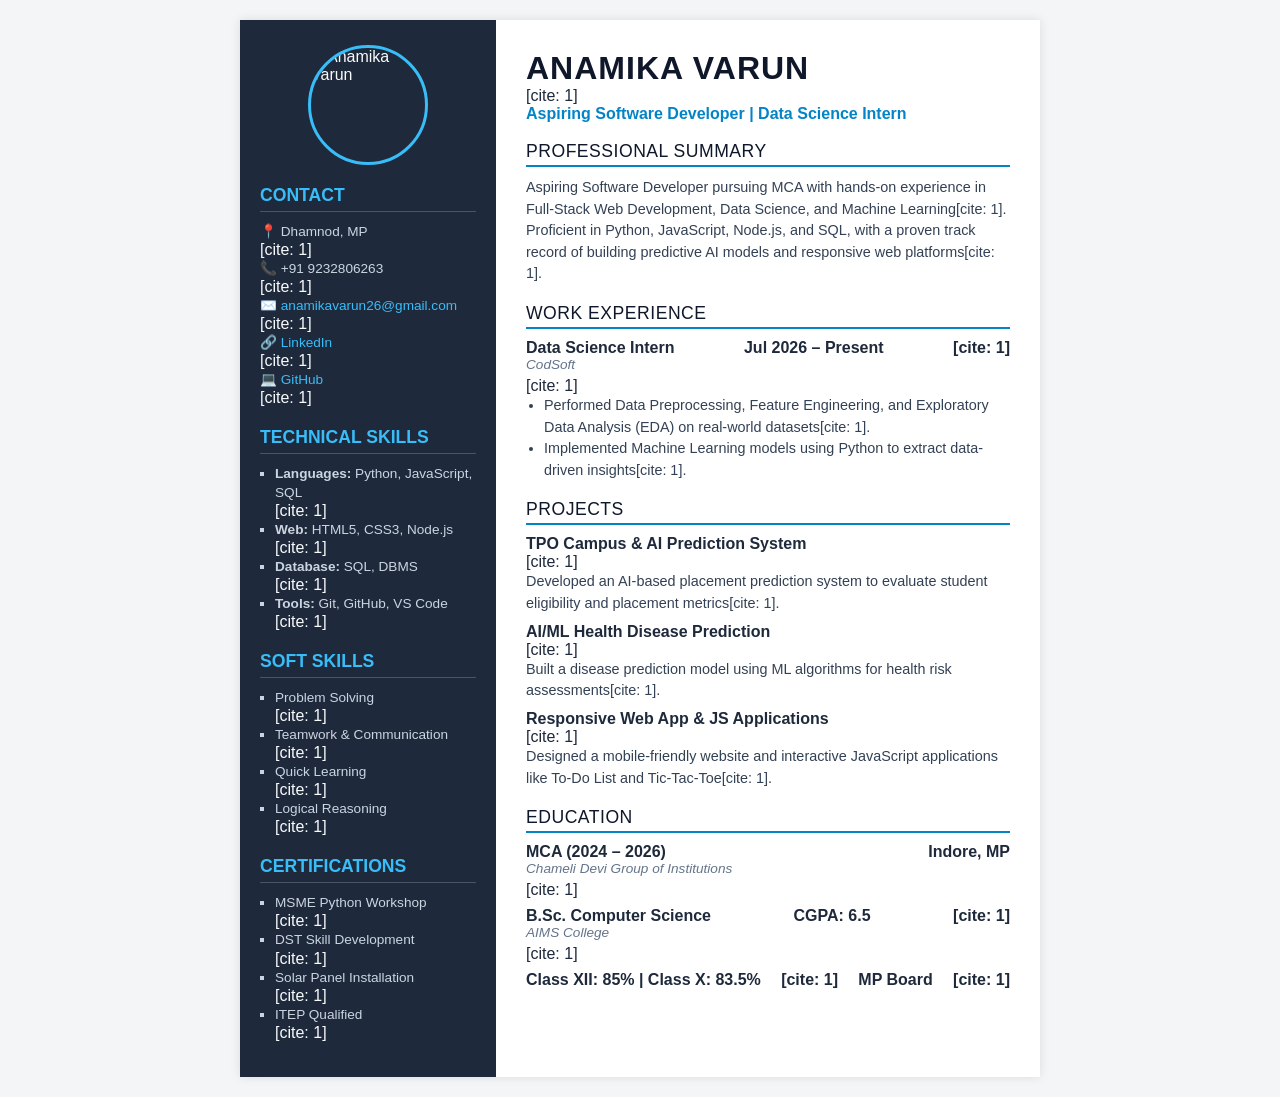
==== resume.html @ d8248090 "Add initial resume.html file with personal details" ====
<!DOCTYPE html>
<html lang="en">
<head>
  <meta charset="UTF-8">
  <title>Anamika Varun - Resume</title>
  <style>
    * { box-sizing: border-box; margin: 0; padding: 0; font-family: 'Segoe UI', Tahoma, Geneva, Verdana, sans-serif; }
    body { background-color: #f4f5f7; display: flex; justify-content: center; padding: 20px; }
    .resume-container { width: 800px; background: #fff; display: flex; box-shadow: 0 0 10px rgba(0,0,0,0.1); }
    
    /* Left Sidebar */
    .sidebar { width: 32%; background-color: #1e293b; color: #f8fafc; padding: 25px 20px; }
    .profile-pic { width: 120px; height: 120px; border-radius: 50%; object-fit: cover; border: 3px solid #38bdf8; display: block; margin: 0 auto 15px; }
    .sidebar h3 { color: #38bdf8; font-size: 1.1rem; border-bottom: 1px solid #475569; padding-bottom: 5px; margin: 20px 0 10px; }
    .sidebar p, .sidebar li { font-size: 0.85rem; line-height: 1.4; color: #cbd5e1; }
    .sidebar ul { list-style-type: square; padding-left: 15px; }
    .sidebar a { color: #38bdf8; text-decoration: none; word-break: break-all; }
    
    /* Right Main Content */
    .main-content { width: 68%; padding: 30px; color: #1e293b; }
    .header h1 { font-size: 2rem; color: #0f172a; text-transform: uppercase; letter-spacing: 1px; }
    .header h2 { font-size: 1rem; color: #0284c7; font-weight: 600; margin-bottom: 15px; }
    
    .section-title { font-size: 1.1rem; color: #0f172a; border-bottom: 2px solid #0284c7; padding-bottom: 3px; margin: 18px 0 10px; text-transform: uppercase; letter-spacing: 0.5px; }
    p, li { font-size: 0.9rem; line-height: 1.5; color: #334155; }
    ul { padding-left: 18px; margin-bottom: 10px; }
    
    .item-header { display: flex; justify-content: space-between; font-weight: bold; margin-top: 8px; }
    .item-sub { font-style: italic; color: #64748b; font-size: 0.85rem; margin-bottom: 5px; }
  </style>
</head>
<body>

  <div class="resume-container">
    <!-- LEFT SIDEBAR -->
    <div class="sidebar">
      <!-- Aap apni photo yahan link kar sakti hain -->
      <img src="https://via.placeholder.com/150" alt="Anamika Varun" class="profile-pic">
      
      <h3>CONTACT</h3>
      <p>📍 Dhamnod, MP</p>[cite: 1]
      <p>📞 +91 9232806263</p>[cite: 1]
      <p>✉️ <a href="mailto:anamikavarun26@gmail.com">anamikavarun26@gmail.com</a></p>[cite: 1]
      <p>🔗 <a href="https://linkedin.com/in/anamika-varun-627411368">LinkedIn</a></p>[cite: 1]
      <p>💻 <a href="https://github.com/anamikavarun26-bot">GitHub</a></p>[cite: 1]

      <h3>TECHNICAL SKILLS</h3>
      <ul>
        <li><b>Languages:</b> Python, JavaScript, SQL</li>[cite: 1]
        <li><b>Web:</b> HTML5, CSS3, Node.js</li>[cite: 1]
        <li><b>Database:</b> SQL, DBMS</li>[cite: 1]
        <li><b>Tools:</b> Git, GitHub, VS Code</li>[cite: 1]
      </ul>

      <h3>SOFT SKILLS</h3>
      <ul>
        <li>Problem Solving</li>[cite: 1]
        <li>Teamwork & Communication</li>[cite: 1]
        <li>Quick Learning</li>[cite: 1]
        <li>Logical Reasoning</li>[cite: 1]
      </ul>

      <h3>CERTIFICATIONS</h3>
      <ul>
        <li>MSME Python Workshop</li>[cite: 1]
        <li>DST Skill Development</li>[cite: 1]
        <li>Solar Panel Installation</li>[cite: 1]
        <li>ITEP Qualified</li>[cite: 1]
      </ul>
    </div>

    <!-- RIGHT MAIN CONTENT -->
    <div class="main-content">
      <div class="header">
        <h1>ANAMIKA VARUN</h1>[cite: 1]
        <h2>Aspiring Software Developer | Data Science Intern</h2>
      </div>

      <div class="section-title">Professional Summary</div>
      <p>Aspiring Software Developer pursuing MCA with hands-on experience in Full-Stack Web Development, Data Science, and Machine Learning[cite: 1]. Proficient in Python, JavaScript, Node.js, and SQL, with a proven track record of building predictive AI models and responsive web platforms[cite: 1].</p>

      <div class="section-title">Work Experience</div>
      <div class="item-header">
        <span>Data Science Intern</span>
        <span>Jul 2026 – Present</span>[cite: 1]
      </div>
      <div class="item-sub">CodSoft</div>[cite: 1]
      <ul>
        <li>Performed Data Preprocessing, Feature Engineering, and Exploratory Data Analysis (EDA) on real-world datasets[cite: 1].</li>
        <li>Implemented Machine Learning models using Python to extract data-driven insights[cite: 1].</li>
      </ul>

      <div class="section-title">Projects</div>
      <div class="item-header">TPO Campus & AI Prediction System</div>[cite: 1]
      <p>Developed an AI-based placement prediction system to evaluate student eligibility and placement metrics[cite: 1].</p>

      <div class="item-header">AI/ML Health Disease Prediction</div>[cite: 1]
      <p>Built a disease prediction model using ML algorithms for health risk assessments[cite: 1].</p>

      <div class="item-header">Responsive Web App & JS Applications</div>[cite: 1]
      <p>Designed a mobile-friendly website and interactive JavaScript applications like To-Do List and Tic-Tac-Toe[cite: 1].</p>

      <div class="section-title">Education</div>
      <div class="item-header">
        <span>MCA (2024 – 2026)</span>
        <span>Indore, MP</span>
      </div>
      <div class="item-sub">Chameli Devi Group of Institutions</div>[cite: 1]

      <div class="item-header">
        <span>B.Sc. Computer Science</span>
        <span>CGPA: 6.5</span>[cite: 1]
      </div>
      <div class="item-sub">AIMS College</div>[cite: 1]

      <div class="item-header">
        <span>Class XII: 85% | Class X: 83.5%</span>[cite: 1]
        <span>MP Board</span>[cite: 1]
      </div>
    </div>
  </div>

</body>
</html>
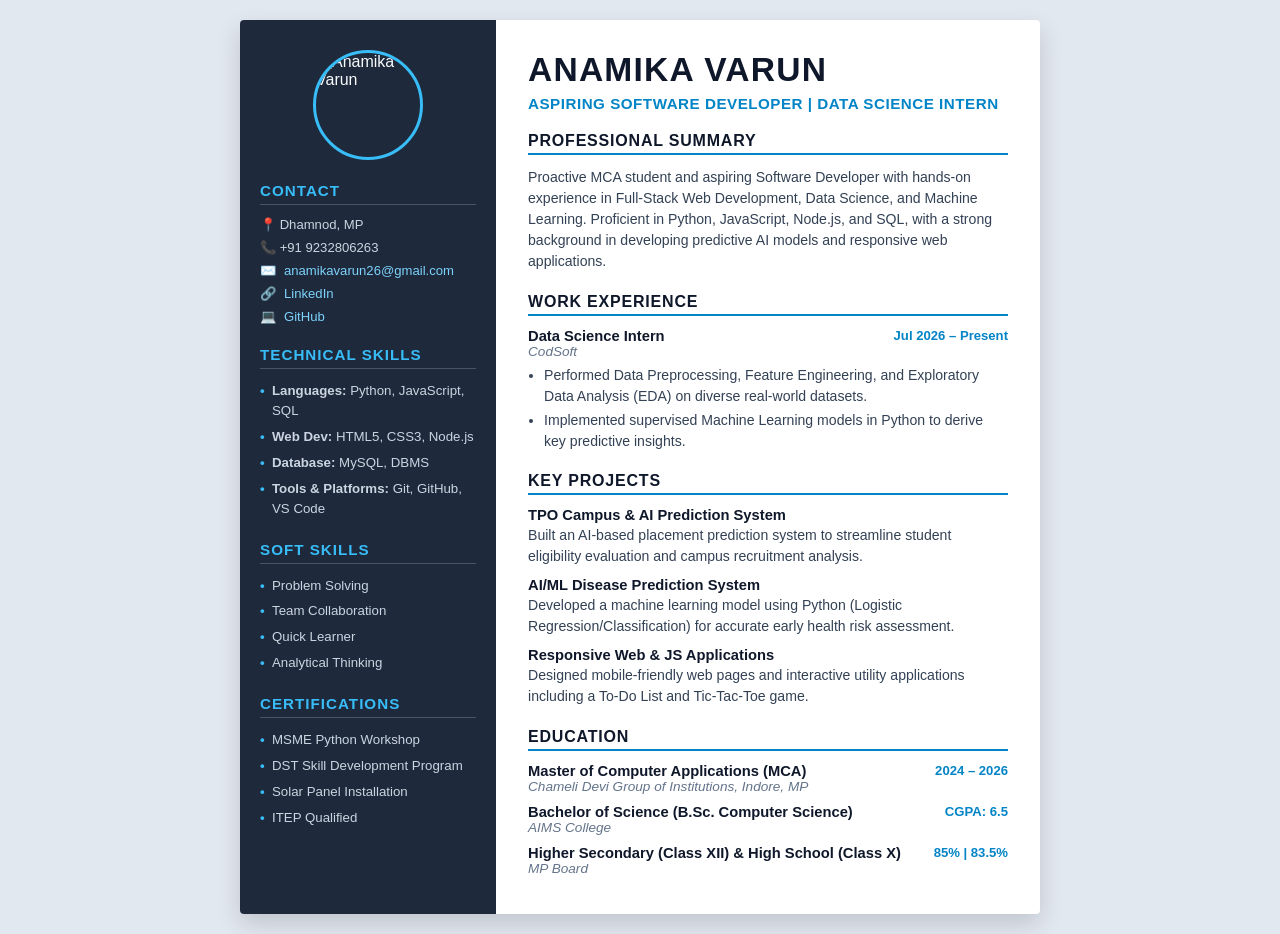
==== commit 8377b2dd: "Update resume.html" ====
--- a/resume.html
+++ b/resume.html
@@ -2,31 +2,204 @@
 <html lang="en">
 <head>
   <meta charset="UTF-8">
+  <meta name="viewport" content="width=device-width, initial-scale=1.0">
   <title>Anamika Varun - Resume</title>
   <style>
-    * { box-sizing: border-box; margin: 0; padding: 0; font-family: 'Segoe UI', Tahoma, Geneva, Verdana, sans-serif; }
-    body { background-color: #f4f5f7; display: flex; justify-content: center; padding: 20px; }
-    .resume-container { width: 800px; background: #fff; display: flex; box-shadow: 0 0 10px rgba(0,0,0,0.1); }
+    :root {
+      --primary: #0f172a;
+      --accent: #0284c7;
+      --sidebar-bg: #1e293b;
+      --sidebar-text: #f8fafc;
+      --text-main: #334155;
+      --light-accent: #38bdf8;
+    }
+
+    * { 
+      box-sizing: border-box; 
+      margin: 0; 
+      padding: 0; 
+      font-family: 'Inter', 'Segoe UI', Arial, sans-serif; 
+    }
+
+    body { 
+      background-color: #e2e8f0; 
+      display: flex; 
+      justify-content: center; 
+      padding: 20px; 
+      color: var(--text-main);
+    }
+
+    .resume-container { 
+      width: 800px; 
+      background: #fff; 
+      display: flex; 
+      box-shadow: 0 10px 25px rgba(0,0,0,0.15); 
+      border-radius: 4px;
+      overflow: hidden;
+    }
     
     /* Left Sidebar */
-    .sidebar { width: 32%; background-color: #1e293b; color: #f8fafc; padding: 25px 20px; }
-    .profile-pic { width: 120px; height: 120px; border-radius: 50%; object-fit: cover; border: 3px solid #38bdf8; display: block; margin: 0 auto 15px; }
-    .sidebar h3 { color: #38bdf8; font-size: 1.1rem; border-bottom: 1px solid #475569; padding-bottom: 5px; margin: 20px 0 10px; }
-    .sidebar p, .sidebar li { font-size: 0.85rem; line-height: 1.4; color: #cbd5e1; }
-    .sidebar ul { list-style-type: square; padding-left: 15px; }
-    .sidebar a { color: #38bdf8; text-decoration: none; word-break: break-all; }
+    .sidebar { 
+      width: 32%; 
+      background-color: var(--sidebar-bg); 
+      color: var(--sidebar-text); 
+      padding: 30px 20px; 
+    }
+
+    .profile-pic { 
+      width: 110px; 
+      height: 110px; 
+      border-radius: 50%; 
+      object-fit: cover; 
+      border: 3px solid var(--light-accent); 
+      display: block; 
+      margin: 0 auto 15px; 
+    }
+
+    .sidebar h3 { 
+      color: var(--light-accent); 
+      font-size: 0.95rem; 
+      letter-spacing: 1px;
+      border-bottom: 1px solid #475569; 
+      padding-bottom: 5px; 
+      margin: 22px 0 12px; 
+      text-transform: uppercase;
+    }
+
+    .contact-item {
+      display: flex;
+      align-items: center;
+      gap: 8px;
+      font-size: 0.82rem;
+      margin-bottom: 8px;
+      color: #cbd5e1;
+    }
+
+    .sidebar ul { 
+      list-style-type: none; 
+      padding-left: 0; 
+    }
+
+    .sidebar li { 
+      font-size: 0.83rem; 
+      line-height: 1.5; 
+      color: #cbd5e1; 
+      margin-bottom: 6px;
+      position: relative;
+      padding-left: 12px;
+    }
+
+    .sidebar li::before {
+      content: "•";
+      color: var(--light-accent);
+      font-weight: bold;
+      position: absolute;
+      left: 0;
+    }
+
+    .sidebar a { 
+      color: #7dd3fc; 
+      text-decoration: none; 
+      word-break: break-all; 
+      transition: color 0.2s;
+    }
+
+    .sidebar a:hover {
+      text-decoration: underline;
+    }
     
     /* Right Main Content */
-    .main-content { width: 68%; padding: 30px; color: #1e293b; }
-    .header h1 { font-size: 2rem; color: #0f172a; text-transform: uppercase; letter-spacing: 1px; }
-    .header h2 { font-size: 1rem; color: #0284c7; font-weight: 600; margin-bottom: 15px; }
+    .main-content { 
+      width: 68%; 
+      padding: 32px; 
+    }
+
+    .header h1 { 
+      font-size: 2.1rem; 
+      color: var(--primary); 
+      text-transform: uppercase; 
+      letter-spacing: 1.2px; 
+      line-height: 1.1;
+    }
+
+    .header h2 { 
+      font-size: 0.95rem; 
+      color: var(--accent); 
+      font-weight: 600; 
+      margin-top: 6px;
+      margin-bottom: 15px; 
+      text-transform: uppercase;
+      letter-spacing: 0.5px;
+    }
+
+    .section-title { 
+      font-size: 1rem; 
+      color: var(--primary); 
+      border-bottom: 2px solid var(--accent); 
+      padding-bottom: 3px; 
+      margin: 20px 0 12px; 
+      text-transform: uppercase; 
+      letter-spacing: 0.8px; 
+      font-weight: 700;
+    }
+
+    p, li { 
+      font-size: 0.88rem; 
+      line-height: 1.5; 
+      color: #334155; 
+    }
+
+    .main-content ul { 
+      padding-left: 16px; 
+      margin-top: 4px;
+      margin-bottom: 10px; 
+    }
+
+    .main-content li {
+      margin-bottom: 3px;
+    }
     
-    .section-title { font-size: 1.1rem; color: #0f172a; border-bottom: 2px solid #0284c7; padding-bottom: 3px; margin: 18px 0 10px; text-transform: uppercase; letter-spacing: 0.5px; }
-    p, li { font-size: 0.9rem; line-height: 1.5; color: #334155; }
-    ul { padding-left: 18px; margin-bottom: 10px; }
-    
-    .item-header { display: flex; justify-content: space-between; font-weight: bold; margin-top: 8px; }
-    .item-sub { font-style: italic; color: #64748b; font-size: 0.85rem; margin-bottom: 5px; }
+    .item-header { 
+      display: flex; 
+      justify-content: space-between; 
+      font-weight: 700; 
+      margin-top: 10px; 
+      color: #0f172a;
+      font-size: 0.92rem;
+    }
+
+    .item-date {
+      font-weight: 600;
+      color: var(--accent);
+      font-size: 0.82rem;
+    }
+
+    .item-sub { 
+      font-style: italic; 
+      color: #64748b; 
+      font-size: 0.85rem; 
+      margin-bottom: 6px; 
+    }
+
+    .project-item {
+      margin-bottom: 10px;
+    }
+
+    .project-item p {
+      margin-top: 2px;
+    }
+
+    /* Print Optimization */
+    @media print {
+      body { 
+        background-color: #fff; 
+        padding: 0; 
+      }
+      .resume-container { 
+        box-shadow: none; 
+        width: 100%; 
+      }
+    }
   </style>
 </head>
 <body>
@@ -34,89 +207,101 @@
   <div class="resume-container">
     <!-- LEFT SIDEBAR -->
     <div class="sidebar">
-      <!-- Aap apni photo yahan link kar sakti hain -->
       <img src="https://via.placeholder.com/150" alt="Anamika Varun" class="profile-pic">
       
-      <h3>CONTACT</h3>
-      <p>📍 Dhamnod, MP</p>[cite: 1]
-      <p>📞 +91 9232806263</p>[cite: 1]
-      <p>✉️ <a href="mailto:anamikavarun26@gmail.com">anamikavarun26@gmail.com</a></p>[cite: 1]
-      <p>🔗 <a href="https://linkedin.com/in/anamika-varun-627411368">LinkedIn</a></p>[cite: 1]
-      <p>💻 <a href="https://github.com/anamikavarun26-bot">GitHub</a></p>[cite: 1]
-
-      <h3>TECHNICAL SKILLS</h3>
+      <h3>Contact</h3>
+      <div class="contact-item">📍 Dhamnod, MP</div>
+      <div class="contact-item">📞 +91 9232806263</div>
+      <div class="contact-item">✉️ <a href="mailto:anamikavarun26@gmail.com">anamikavarun26@gmail.com</a></div>
+      <div class="contact-item">🔗 <a href="https://linkedin.com/in/anamika-varun-627411368" target="_blank">LinkedIn</a></div>
+      <div class="contact-item">💻 <a href="https://github.com/anamikavarun26-bot" target="_blank">GitHub</a></div>
+
+      <h3>Technical Skills</h3>
       <ul>
-        <li><b>Languages:</b> Python, JavaScript, SQL</li>[cite: 1]
-        <li><b>Web:</b> HTML5, CSS3, Node.js</li>[cite: 1]
-        <li><b>Database:</b> SQL, DBMS</li>[cite: 1]
-        <li><b>Tools:</b> Git, GitHub, VS Code</li>[cite: 1]
+        <li><b>Languages:</b> Python, JavaScript, SQL</li>
+        <li><b>Web Dev:</b> HTML5, CSS3, Node.js</li>
+        <li><b>Database:</b> MySQL, DBMS</li>
+        <li><b>Tools & Platforms:</b> Git, GitHub, VS Code</li>
       </ul>
 
-      <h3>SOFT SKILLS</h3>
+      <h3>Soft Skills</h3>
       <ul>
-        <li>Problem Solving</li>[cite: 1]
-        <li>Teamwork & Communication</li>[cite: 1]
-        <li>Quick Learning</li>[cite: 1]
-        <li>Logical Reasoning</li>[cite: 1]
+        <li>Problem Solving</li>
+        <li>Team Collaboration</li>
+        <li>Quick Learner</li>
+        <li>Analytical Thinking</li>
       </ul>
 
-      <h3>CERTIFICATIONS</h3>
+      <h3>Certifications</h3>
       <ul>
-        <li>MSME Python Workshop</li>[cite: 1]
-        <li>DST Skill Development</li>[cite: 1]
-        <li>Solar Panel Installation</li>[cite: 1]
-        <li>ITEP Qualified</li>[cite: 1]
+        <li>MSME Python Workshop</li>
+        <li>DST Skill Development Program</li>
+        <li>Solar Panel Installation</li>
+        <li>ITEP Qualified</li>
       </ul>
     </div>
 
     <!-- RIGHT MAIN CONTENT -->
     <div class="main-content">
       <div class="header">
-        <h1>ANAMIKA VARUN</h1>[cite: 1]
+        <h1>Anamika Varun</h1>
         <h2>Aspiring Software Developer | Data Science Intern</h2>
       </div>
 
       <div class="section-title">Professional Summary</div>
-      <p>Aspiring Software Developer pursuing MCA with hands-on experience in Full-Stack Web Development, Data Science, and Machine Learning[cite: 1]. Proficient in Python, JavaScript, Node.js, and SQL, with a proven track record of building predictive AI models and responsive web platforms[cite: 1].</p>
+      <p>Proactive MCA student and aspiring Software Developer with hands-on experience in Full-Stack Web Development, Data Science, and Machine Learning. Proficient in Python, JavaScript, Node.js, and SQL, with a strong background in developing predictive AI models and responsive web applications.</p>
 
       <div class="section-title">Work Experience</div>
       <div class="item-header">
         <span>Data Science Intern</span>
-        <span>Jul 2026 – Present</span>[cite: 1]
-      </div>
-      <div class="item-sub">CodSoft</div>[cite: 1]
+        <span class="item-date">Jul 2026 – Present</span>
+      </div>
+      <div class="item-sub">CodSoft</div>
       <ul>
-        <li>Performed Data Preprocessing, Feature Engineering, and Exploratory Data Analysis (EDA) on real-world datasets[cite: 1].</li>
-        <li>Implemented Machine Learning models using Python to extract data-driven insights[cite: 1].</li>
+        <li>Performed Data Preprocessing, Feature Engineering, and Exploratory Data Analysis (EDA) on diverse real-world datasets.</li>
+        <li>Implemented supervised Machine Learning models in Python to derive key predictive insights.</li>
       </ul>
 
-      <div class="section-title">Projects</div>
-      <div class="item-header">TPO Campus & AI Prediction System</div>[cite: 1]
-      <p>Developed an AI-based placement prediction system to evaluate student eligibility and placement metrics[cite: 1].</p>
-
-      <div class="item-header">AI/ML Health Disease Prediction</div>[cite: 1]
-      <p>Built a disease prediction model using ML algorithms for health risk assessments[cite: 1].</p>
-
-      <div class="item-header">Responsive Web App & JS Applications</div>[cite: 1]
-      <p>Designed a mobile-friendly website and interactive JavaScript applications like To-Do List and Tic-Tac-Toe[cite: 1].</p>
+      <div class="section-title">Key Projects</div>
+      <div class="project-item">
+        <div class="item-header">
+          <span>TPO Campus & AI Prediction System</span>
+        </div>
+        <p>Built an AI-based placement prediction system to streamline student eligibility evaluation and campus recruitment analysis.</p>
+      </div>
+
+      <div class="project-item">
+        <div class="item-header">
+          <span>AI/ML Disease Prediction System</span>
+        </div>
+        <p>Developed a machine learning model using Python (Logistic Regression/Classification) for accurate early health risk assessment.</p>
+      </div>
+
+      <div class="project-item">
+        <div class="item-header">
+          <span>Responsive Web & JS Applications</span>
+        </div>
+        <p>Designed mobile-friendly web pages and interactive utility applications including a To-Do List and Tic-Tac-Toe game.</p>
+      </div>
 
       <div class="section-title">Education</div>
       <div class="item-header">
-        <span>MCA (2024 – 2026)</span>
-        <span>Indore, MP</span>
-      </div>
-      <div class="item-sub">Chameli Devi Group of Institutions</div>[cite: 1]
+        <span>Master of Computer Applications (MCA)</span>
+        <span class="item-date">2024 – 2026</span>
+      </div>
+      <div class="item-sub">Chameli Devi Group of Institutions, Indore, MP</div>
 
       <div class="item-header">
-        <span>B.Sc. Computer Science</span>
-        <span>CGPA: 6.5</span>[cite: 1]
-      </div>
-      <div class="item-sub">AIMS College</div>[cite: 1]
+        <span>Bachelor of Science (B.Sc. Computer Science)</span>
+        <span class="item-date">CGPA: 6.5</span>
+      </div>
+      <div class="item-sub">AIMS College</div>
 
       <div class="item-header">
-        <span>Class XII: 85% | Class X: 83.5%</span>[cite: 1]
-        <span>MP Board</span>[cite: 1]
-      </div>
+        <span>Higher Secondary (Class XII) & High School (Class X)</span>
+        <span class="item-date">85% | 83.5%</span>
+      </div>
+      <div class="item-sub">MP Board</div>
     </div>
   </div>
 
